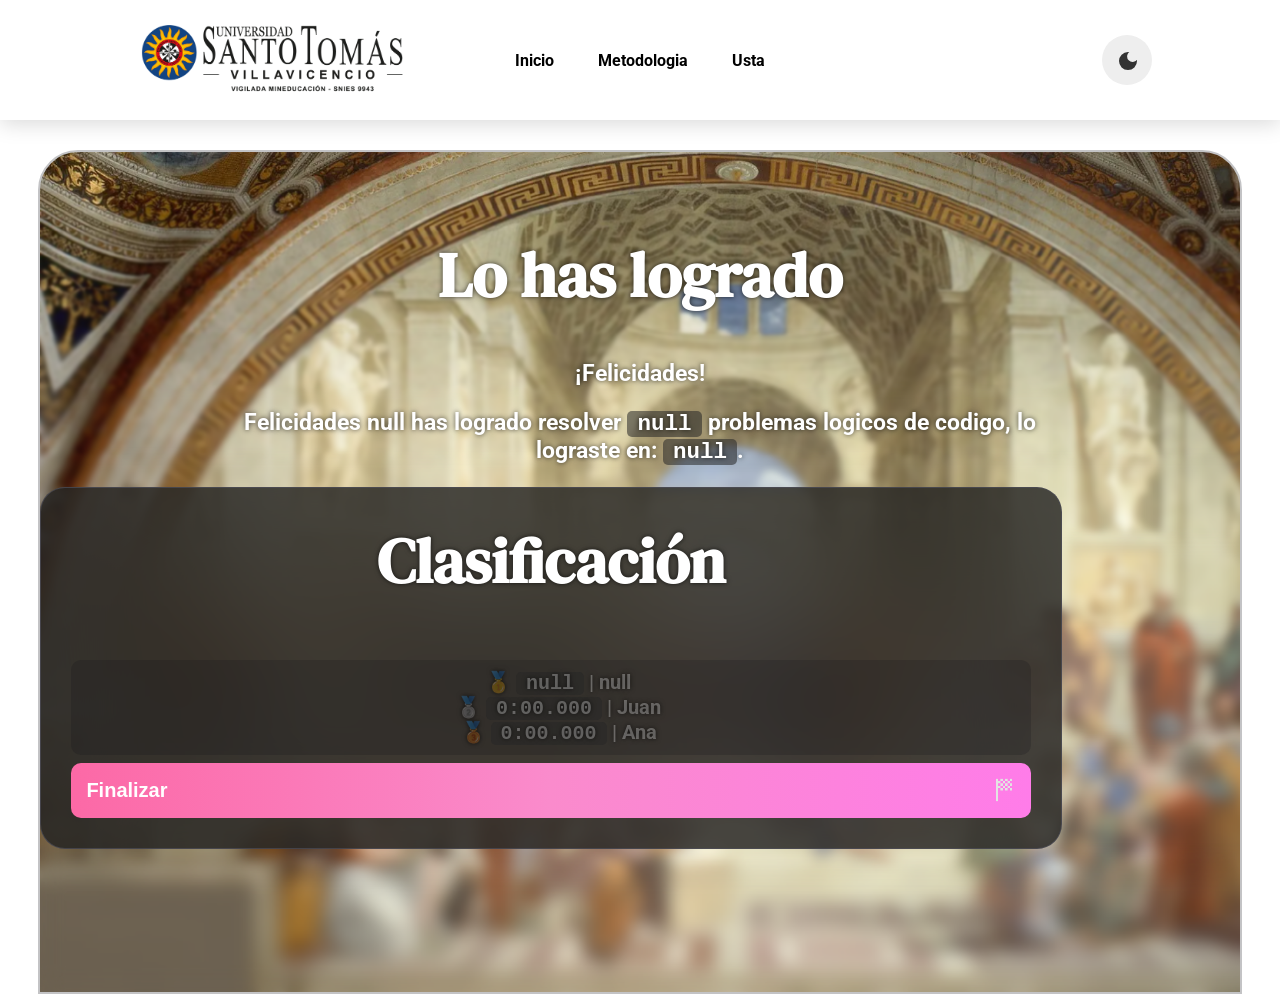
==== clasificacion.html @ 178201ea "0.01.0" ====
<!DOCTYPE html>
<html lang="es">
    <head>
        <title>USTA Filosofia</title>
        <link rel="icon" type="image/x-icon" href="src/media/favicon.gif">
        <link rel="stylesheet" href="/style.css">
        <script type="text/javascript" src="/js/finish.js" defer></script>
        <script type="text/javascript" src="/js/darkmode.js" defer></script>
        <meta content="width=device-width, initial-scale=1" name="viewport" />
    </head>
    <body>
        <!-- Header -->


        <header class="header">
            <div class="logo">
                <li>
                    <a href="/" id="mainlogo">
                        <img src="/src/media/USTA_2025.png" class="logimage">
                        <img src="/src/media/logo-USTA.png" class="logimage">
                    </a>
                </li>
            </div>
            <nav class="main-nav">
                <ul class="navlinks">
                    <li><a href="/">Inicio</a></li>
                    <li><a href="/src/media/filosofia (1).pdf" target="_blank">Metodologia</a></li>
                    <li><a href="https://www.ustavillavicencio.edu.co/" target="_blank">Usta</a></li>
                </ul>
            </nav>
            <div id="headerswitch">
                <button id="themeswitch">
                   <svg class="moon" xmlns="http://www.w3.org/2000/svg" height="24px" viewBox="0 -960 960 960" width="24px" fill="#FFFFFF"><path d="M480-120q-150 0-255-105T120-480q0-150 105-255t255-105q14 0 27.5 1t26.5 3q-41 29-65.5 75.5T444-660q0 90 63 153t153 63q55 0 101-24.5t75-65.5q2 13 3 26.5t1 27.5q0 150-105 255T480-120Z"/></svg>
                    <svg class="sun"xmlns="http://www.w3.org/2000/svg" height="24px" viewBox="0 -960 960 960" width="24px" fill="#FFFFFF"><path d="M338.5-338.5Q280-397 280-480t58.5-141.5Q397-680 480-680t141.5 58.5Q680-563 680-480t-58.5 141.5Q563-280 480-280t-141.5-58.5ZM200-440H40v-80h160v80Zm720 0H760v-80h160v80ZM440-760v-160h80v160h-80Zm0 720v-160h80v160h-80ZM256-650l-101-97 57-59 96 100-52 56Zm492 496-97-101 53-55 101 97-57 59Zm-98-550 97-101 59 57-100 96-56-52ZM154-212l101-97 55 53-97 101-59-57Z"/></svg>
                </button>
                <button id="menu">
                    <svg class="hamburguer" xmlns="http://www.w3.org/2000/svg" height="24px" viewBox="0 -960 960 960" width="24px" fill="#e3e3e3"><path d="M120-240v-80h720v80H120Zm0-200v-80h720v80H120Zm0-200v-80h720v80H120Z"/></svg>
                    <svg class="close" xmlns="http://www.w3.org/2000/svg" height="24px" viewBox="0 -960 960 960" width="24px" fill="#e3e3e3"><path d="m256-200-56-56 224-224-224-224 56-56 224 224 224-224 56 56-224 224 224 224-56 56-224-224-224 224Z"/></svg>
                </button>
            </div>
        </header>
        <header class="mobile-dropdown" id="mobile-dropdown">
            <nav class="mobile-nav">
                <ul class="navlinks">
                    <li><a href="/">Inicio</a></li>
                    <li><a href="/src/media/filosofia (1).pdf" target="_blank">Metodologia</a></li>
                    <li><a href="https://www.ustavillavicencio.edu.co/" target="_blank">Usta</a></li>
                </ul>
            </nav>
            <div id="mobile-headerswitch">
                <button id="mobile-themeswitch">
                    <svg class="moon" xmlns="http://www.w3.org/2000/svg" height="24px" viewBox="0 -960 960 960" width="24px" fill="#FFFFFF"><path d="M480-120q-150 0-255-105T120-480q0-150 105-255t255-105q14 0 27.5 1t26.5 3q-41 29-65.5 75.5T444-660q0 90 63 153t153 63q55 0 101-24.5t75-65.5q2 13 3 26.5t1 27.5q0 150-105 255T480-120Z"/></svg>
                    <svg class="sun"xmlns="http://www.w3.org/2000/svg" height="24px" viewBox="0 -960 960 960" width="24px" fill="#FFFFFF"><path d="M338.5-338.5Q280-397 280-480t58.5-141.5Q397-680 480-680t141.5 58.5Q680-563 680-480t-58.5 141.5Q563-280 480-280t-141.5-58.5ZM200-440H40v-80h160v80Zm720 0H760v-80h160v80ZM440-760v-160h80v160h-80Zm0 720v-160h80v160h-80ZM256-650l-101-97 57-59 96 100-52 56Zm492 496-97-101 53-55 101 97-57 59Zm-98-550 97-101 59 57-100 96-56-52ZM154-212l101-97 55 53-97 101-59-57Z"/></svg>
                </button>
            </div>
        </header>

        <!-- Main -->

        <div id="overlay" onclick="disableDropdown()"></div>


        <div class="container" id="finish">
            <div class="container" id="titular">
                <h1 class="title" id="tit">Lo has logrado</h1>
                <p class="paragraph" id="subtit">¡Felicidades!</p>
                <p class="paragraph" id="acc">Felicidades Juan has logrado resolver <code>5/7</code> problemas logicos de codigo, lo lograste en: <code>5:30.123</code>.</p>
            </div>
            <div id ="status">
                <div class="stats">
                    <h1 class="statstitle" id="tit">Clasificación</h1>
                    <div class="leaderboard" id="leaderboard"><span class="system-msg">Placeholder</span></div>
                    <button class="buttonfinish" id="buttonfinish" type="button">
                    <span class="button-text">Finalizar</span>
                    <img class="icon" src="/src/media/goalreach.png">
                    </button> 
                </div>
            </div>
        </div>
    </body>
</html>
---- style.css ----
@font-face {
    font-family: "roboto-standard";
    src: url("/src/fonts/Roboto-VariableFont_wdth\,wght.ttf");
}

@font-face {
    font-family: "title-standard";
    src: url("/src/fonts/DMSerifText-Regular.ttf");
}


:root{
    --base-color: white;
    --base-variant: #eeeeee;
    --text-color: black;
    --secondary-text: #333333;
    --success: #50fa7b;
    --error: #ff5555;
    --warning: #f1fa8c;
    --border-color: rgb(195, 195, 197);
    --form: #1f1f1fc9;
    --hover-color: #525252;
    --alt-switch: #124483;
}

.darkmode{
    --base-color: rgb(31, 31, 31);
    --base-variant: #252525;
    --text-color: rgb(255, 255, 255);
    --secondary-text: #ffffff;
    --success: #50fa7b;
    --error: #ff5555;
    --warning: #f1fa8c;
    --border-color: rgb(58, 58, 58);
    --form: #141417C9;
    --hover-color: #c5c5c5;
    --alt-switch: #f2ac08;
}

body{
  margin: 0;
  padding: 0;
  font-family: "roboto-standard"; 
  text-align: center;
  background-color: var(--base-color);
  overflow-y: auto;
  overflow-x: hidden;
}

body.tutorial-on .formgame {
    backdrop-filter: none !important;
    -webkit-backdrop-filter: none !important;
}

body.tutorial-on #game {
    overflow: visible !important;
}

body.tutorial-on #gameinner {
    overflow: visible !important;
}

body.tutorial-on .formgame,
body.tutorial-on .helper {
    backdrop-filter: none !important;
    -webkit-backdrop-filter: none !important;
}

.circle-btn svg{
  fill: var(--secondary-text);
}

#headerswitch{
  flex: 1; 
  display: flex;
  justify-content: flex-end;
  width: 30%;
  cursor: pointer;
  user-select: none;
}

#themeswitch{
  height: 50px;
  width: 50px;
  padding: 0;
  border-width: 0px;
  border-radius: 50%;
  background-color: var(--base-variant);
  overflow: hidden;
  justify-content: center;
  position: relative;
  align-items: center;
  cursor: pointer;
  user-select: none;
}

#themeswitch svg{
  fill: var(--secondary-text);
  position: absolute;
  right: 25%;
  bottom: 25%;
  transition: transform 0.5s ease-in-out, opacity 0.5s ease-in-out;
}

.moon {
  transform: scale(1);
  opacity: 1;
}

.sun {
  transform: scale(0);
  opacity: 0;
}

.darkmode .moon {
  transform: scale(0);
  opacity: 0;
}

.darkmode .sun {
  transform: scale(1);
  opacity: 1;
}

#mainlogo img:last-child{
  display: none;
}

.darkmode #mainlogo img:first-child{
  display: none;
}

.darkmode #mainlogo img:last-child{
  display: inline;
}

.title{
  font-family: "title-standard";
  margin-top: 5%;
  margin-left: 7%;
  margin-right: 7%;
}

.statstitle{
  font-family: "title-standard";
  margin-top: 0;
  margin-left: 0;
  margin-right: 0;
}

.paragraph{
  font-weight: bold;
  margin-left: 7%;
  margin-right: 7%;
}

#home{
  background: url("/src/media/download.png");
  place-items: center;
  overflow: hidden;
  z-index: -1;
  background-size: cover;
  border-width: 2px;
  border-top-left-radius: 40px;
  border-top-right-radius: 40px;
  border-style: solid;
  border-color: var(--border-color);
  margin-top: 30px;
  padding-top: 30px;
  margin-left: min(50px, 3vw);
  margin-right: min(50px, 3vw);
  color: white;
  text-shadow: 0px 0px 5px rgba(0, 0, 0, 0.7);
}

#game{
  background: url("/src/media/Game.png");
  display: flex;
  gap: 20px;
  text-align: left;
  overflow: auto;
  z-index: -1;
  background-size: cover;
  border-width: 2px;
  border-top-left-radius: 40px;
  border-top-right-radius: 40px;
  border-style: solid;
  border-color: var(--border-color);
  margin-top: 30px;
  padding-top: 30px;
  overflow: hidden;
  padding-bottom: 30px;
  margin-left: min(50px, 3vw);
  margin-right: min(50px, 3vw);
  margin-bottom: 0;
  color: rgb(255, 255, 255);
  text-shadow: 0px 0px 5px rgba(0, 0, 0, 0.5);
}

#finish{
  background: url("/src/media/Game.png");
  place-items: center;
  overflow: hidden;
  z-index: -1;
  background-size: cover;
  border-width: 2px;
  border-top-left-radius: 40px;
  border-top-right-radius: 40px;
  border-style: solid;
  border-color: var(--border-color);
  margin-top: 30px;
  padding-top: 30px;
  margin-left: min(50px, 3vw);
  margin-right: min(50px, 3vw);
  color: white;
  text-shadow: 0px 0px 5px rgba(0, 0, 0, 0.7);
}

#game div {
  flex: 1;
}

#forms{
  width: 100%;
  height: auto;
}

#status{
  width: 100%;
  height: auto;
}

@media only screen and (max-width: 923px) {

  body{
    text-align: left;
  }

  #mobile-headerswitch{
    flex: 1; 
    display: flex;
    padding-top: 25px;
    cursor: pointer;
    padding-left: 15px;
    -webkit-tap-highlight-color: transparent;
    user-select: none;
  }

  #finish{
    flex-direction: column;
  }

  #menu{
    height: 50px;
    width: 50px;
    padding: 0;
    border-width: 0px;
    border-radius: 50%;
    background-color: var(--base-variant);
    overflow: hidden;
    justify-content: center;
    position: relative;
    align-items: center;
    cursor: pointer;
    -webkit-tap-highlight-color: transparent;
    user-select: none;
  }

  #menu svg{
    fill: var(--secondary-text);
    position: absolute;
    right: 25%;
    bottom: 25%;
    transition: transform 0.5s ease-in-out, opacity 0.5s ease-in-out;
  }

  #mobile-themeswitch{
    height: 50px;
    width: 50px;
    padding: 0;
    border-width: 0px;
    border-radius: 50%;
    background-color: var(--base-variant);
    overflow: hidden;
    justify-content: center;
    position: relative;
    align-items: center;
    cursor: pointer;
  }

  .tutorial-box{
    text-align: left;
  }

  .tutorial-box p{
    margin-left: 0;
  }

  #mobile-themeswitch svg{
    fill: var(--secondary-text);
    position: absolute;
    right: 25%;
    bottom: 25%;
    transition: transform 0.5s ease-in-out, opacity 0.5s ease-in-out;
  }

  .hamburguer {
    transform: scale(1);
    opacity: 1;
  }

  .close {
    transform: scale(0);
    opacity: 0;
  }

  .show .hamburguer {
    transform: scale(0);
    opacity: 0;
  }

  .show .close {
    transform: scale(1);
    opacity: 1;
  }

  .moon {
    transform: translateY(0) scale(1);
    opacity: 1;
  }

  .sun {
    transform: translateY(-100%) scale(0);
    opacity: 0;
  }

  .darkmode .moon {
    transform: translateY(100%) scale(0);
    opacity: 0;
  }

  .darkmode .sun {
    transform: translateY(0) scale(1);
    opacity: 1;
  } 
  .main-nav{
    display: none;
  }

  #game{
    flex-direction: column;
  }

  .logimage{
    width: clamp(200px, 32vw, 220px);
    height: auto;
    cursor: pointer;
  }

  body{
    margin-top: 130px;
    overflow-y: auto;
    overflow-x: hidden;
  }
   
  #home{
    overflow: show;
    display: flex;
    flex-direction: column;
    height: calc(100dvh + 100px);
    flex-grow: 1;
  }

  #finish{
    overflow: show;
    display: flex;
    flex-direction: column;
    height: calc(100dvh + 100px);
  }

  #titular{
    flex-grow: 1;
  }

  #titles{
    flex-grow: 1;
  }
   
  #game{
    overflow: show;
  }

  #themeswitch{
    display: none;
  }

  #menu{
    display: block;
  }

  .header{
    display: flex;
    justify-content: space-between;
    align-items: center;
    width: 100%;
    box-sizing: border-box;
    padding: 15px 10%;
    z-index: 99;
    margin-top: 0;
    top: 0;
    box-shadow: 0 4px 20px rgba(0, 0, 0, 0.15);
    position: fixed;
    z-index: 10;
    flex-wrap: wrap;
    height: 100px;
    background-color: var(--base-color);
  } 

  #overlay{
    background: rgb(0, 0, 0, 0.5);
    position: fixed;
    inset: 0;
    z-index: 1;
    display: none;
  }

  .mobile-dropdown{
    box-sizing: border-box;
    display: flex;
    text-align: left;
    flex-direction: column;
    justify-content: space-between;
    align-items: left;
    padding-top: 30px;
    padding: 25px 10%;
    z-index: 99;
    background-color: var(--base-color);
    box-shadow: 0 4px 20px rgba(0, 0, 0, 0.15);
    top: -100%;
    position: fixed;
    width: 100%;
    z-index: 2;
    flex-wrap: wrap;
    border-bottom-left-radius: 25px;
    border-bottom-right-radius: 25px;
    transition: transform 0.5s ease-in-out;
  } 

  .mobile-dropdown.show{
    top: 100px;
  }

  .mobile-dropdown.show ~ #overlay{
    display: block;
  }

  #home.show{
    filter: blur(10px);
  }

  #game.show{
    filter: blur(10px);
  }

  #finish.show{
    filter: blur(10px);
  }

  .navlinks{
    display: flex;
    flex-direction: column;
    gap: 25px;
    width: 100%;
  }

  .formgame{
    height: 100vh;
    margin-bottom: 30px;
  }

  #consola{
   height: 30vh;
  }

  .title{
    font-size: max(7vw, 50px);
  }

  .statstitle{
    font-size: max(7vw, 20px);
  }

  .paragraph{
    font-size: max(2.5vw, 15px);
  }
}

@media only screen and (min-width: 923px) {

  #home{
    height: calc(100vh - min(194px, 10vh));
  }

  .tutorial-box{
    text-align: center;
  }

  #button-holder{
    justify-content: center;
  }

  #finish{
    height: calc(100vh - min(194px, 10vh));
  }

  #game{
    height: calc(100vh - min(224px, 20vh));
  }

  #home{
    display: flex;
    flex-direction: column;
  }

  #finish{
    display: flex;
    flex-direction: column;
  }

  #themeswitch{
    display: block;
  }

  #menu{
    display: none;
  }

  #titles{
    flex-grow: 0.7;
  }
   
  .header{
    display: flex;
    justify-content: space-between;
    z-index: 99;
    height: clamp(50px, 10vh, 100px);
    align-items: center;
    padding: 15px 10%;
    box-shadow: 0 4px 20px rgba(0, 0, 0, 0.15);
    position: relative;
    z-index: 10;
    flex-wrap: wrap;
  } 

  .logimage{
    width: clamp(150px, 32vh, 300px);
    height: auto;
    cursor: pointer;
  }

  .uppergame{
    flex-grow: 1;
  }

  .formgame{
    height: 100%;
  }
  
  #consola{
   height: 40%;
  }

  .mobile-dropdown{
    display: none;
  }

  .title{
    font-size: max(7vh, 50px);
  }

  .statstitle{
    font-size: max(7vh, 20px);
  }

  .paragraph{
    font-size: max(2.5vh, 16px);
  }
}

.logo{
  list-style: none;
  flex:1;
}

.logo li{
  width: 30%;
}

.main-nav{
  width: 40%;
}


a{
  font-weight: bolder;
  color: var(--text-color);
  text-decoration: none;
  transition:color 0.3s ease;
}

.navlinks{
  list-style: none;
  margin: 0;
  justify-content: center;
  padding: 0;
}

.navlinks li{
  display: inline-block;
  padding: 0px 20px;
}

.navlinks li a:hover{
  color: var(--hover-color);
}

.form{
  background-color: var(--form);
  backdrop-filter: blur(50px);
  border-color: #4c4c55c9;
  border-style: solid;
  border-width: 1px;
  -ms-flex-align: center;
  display: flex;
  gap: 8px;
  flex-direction: column;
  height: auto;
  width: 80%;
  margin-top: 0;
  margin-bottom: 30px;
  margin-left: 0;
  margin-right: 0;
  border-radius: 25px;
  padding-top: 30px;
  padding-bottom: 30px;
  justify-content: center;
  place-self: center;
  padding-left: 30px;
  padding-right: 30px;
}

.stats{
  background-color: var(--form);
  backdrop-filter: blur(50px);
  border-color: #4c4c55c9;
  border-style: solid;
  border-width: 1px;
  -ms-flex-align: center;
  display: flex;
  gap: 8px;
  flex-direction: column;
  height: auto;
  width: 80%;
  margin-top: 0;
  margin-bottom: 30px;
  margin-left: 0;
  margin-right: 0;
  border-radius: 25px;
  padding-top: 30px;
  padding-bottom: 30px;
  justify-content: center;
  place-self: center;
  padding-left: 30px;
  padding-right: 30px;
}

.formgame{
  background-color: var(--form);
  backdrop-filter: blur(50px);
  border-color: #4c4c55c9;
  border-style: solid;
  border-width: 1px;
  -ms-flex-align: center;
  display: flex;
  flex-direction: column;
  width: calc(100% - 14%);
  margin-top: 0;
  margin-bottom: 0;
  border-radius: 25px;
  padding-top: 30px;
  box-sizing: border-box;
  padding-bottom: 30px;
  justify-content: center;
  place-self: right;
  padding-left: 30px;
  padding-right: 30px;
  margin-left: 7%;
  margin-right: 7%;
  gap: 8px;
}

.helper{
  background-color: var(--form);
  backdrop-filter: blur(50px);
  border-color: #4c4c55c9;
  border-style: solid;
  border-width: 1px;
  -ms-flex-align: center;
  display: flex;
  flex-direction: column;
  width: calc(100% - 14%);
  margin-top: 0;
  margin-bottom: 0;
  border-radius: 25px;
  padding: 20px 20px 20px 20px;
  box-sizing: border-box;
  justify-content: center;
  place-self: right;
  margin-left: 7%;
  margin-right: 7%;
  gap: 8px;
  flex: 0;
}

.main-helper{
  display: flex;
  gap: 8px;
  flex: 0;
  margin: 0;
  padding: 0;
  flex-direction: row;
}

.button-link{
  width: 100px;
}

code{
  background-color: #2525258a;
  border-radius: 5px;
  padding-left: 10px;
  padding-right: 10px;
}

.buttoncontinue{
  display: flex;
  align-items: center;
  justify-content: space-between;
  border-radius: 10px; 
  text-align: left;
  transition: transform 0.2s, opacity 0.5s ease-in-out;
  font-weight: bold;
  font-size: 20px;
  color: white;
  height: 55px;
  padding-left: 15px;
  background: linear-gradient(270deg,rgba(1, 117, 204, 1) 0%, rgba(27, 161, 246, 1) 50%, rgba(13, 163, 248, 1) 100%);
  width: auto;
  padding-right: 10px;
  border: 0px;
  cursor: pointer;
}

.buttonnext{
  display: flex;
  align-items: center;
  justify-content: space-between;
  border-radius: 10px; 
  text-align: left;
  transition: transform 0.2s, opacity 0.5s ease-in-out;
  font-weight: bold;
  font-size: 20px;
  color: white;
  height: 55px;
  padding-left: 15px;
  background: linear-gradient(270deg,rgb(55, 150, 91) 0%, rgb(70, 173, 87) 50%, rgb(88, 194, 106) 100%);
  width: auto;
  padding-right: 10px;
  border: 0px;
  cursor: pointer;
}

.buttonfinish{
  display: flex;
  align-items: center;
  justify-content: space-between;
  border-radius: 10px; 
  text-align: left;
  transition: transform 0.2s, opacity 0.5s ease-in-out;
  font-weight: bold;
  font-size: 20px;
  color: white;
  height: 55px;
  padding-left: 15px;
  background: linear-gradient(270deg,rgb(255, 124, 233) 0%, rgb(250, 139, 204) 50%, rgb(252, 105, 166) 100%);
  width: auto;
  padding-right: 10px;
  border: 0px;
  cursor: pointer;

}

.error{
  position: relative;
  animation: shake .1s linear;
  animation-iteration-count: 3;
}

@keyframes shake {
  0% { left: -5px; }
  100% { right: -5px; }
}

.buttoncontinue:disabled {
  cursor: not-allowed;
  opacity: 50%;
}


.buttoncontinue:enabled:hover{
  transform: scale(1.02);
}

.buttoncontinue:enabled:active{
  transform: scale(0.98); 
}

.buttoncontinue:focus {
  outline: 0px;
}

.buttoncontinue:disabled {
  cursor: not-allowed;
  opacity: 50%;
}


.buttonfinish:enabled:hover{
  transform: scale(1.02);
}

.buttonfinish:enabled:active{
  transform: scale(0.98); 
}

.buttonfinish:focus {
  outline: 0px;
}

.buttonnext:disabled {
  cursor: not-allowed;
  opacity: 50%;
}


.buttonnext:enabled:hover{
  transform: scale(1.02);
}

.buttonnext:enabled:active{
  transform: scale(0.98); 
}

.buttonnext:focus {
  outline: 0px;
}

body.fade-in {
  opacity: 1;
  transition: opacity 1s ease-in-out;
}

body.fade-out {
  opacity: 0;
  transition: opacity 1s ease-in-out;
}

#default-input{
  border-radius: 10px; 
  font-weight: bold;
  color: white;
  background-color: #14141738;
  height: 50px;
  padding-left: 15px;
  border: 0px;
  font-size: 20px;
  width: auto;
}

#codigo{
  border-radius: 10px; 
  font-weight: bold;
  color: white;
  background-color: #14141738;
  height: 60%;
  padding-left: 15px;
  border: 0px;
  font-size: 20px;
  width: auto;
  resize: none;
  padding-top: 10px;
  padding-bottom: 10px;
}

#codigo:disabled{
  cursor: not-allowed;
}


#consola{
  border-radius: 10px; 
  font-weight: bold;
  color: rgba(255, 255, 255, 0.301);
  background-color: #14141738;
  padding-left: 15px;
  padding-top: 10px;
  padding-bottom: 10px;
  margin-left: 0;
  margin-right: 0;
  border: 0px;
  height: auto;
  font-size: 20px;
  width: auto;
  overflow-x: hidden;
}

.counter{
  display: flex;
  flex-direction: row;
  border-radius: 10px; 
  font-weight: bold;
  color: rgba(255, 255, 255, 0.301);
  background-color: #14141738;
  padding-left: 15px;
  padding-right: 15px;
  padding-top: 10px;
  padding-bottom: 10px;
  margin-left: 0;
  margin-right: 0;
  border: 0px;
  height: auto;
  font-size: 20px;
  width: auto;
  overflow-x: hidden;
  justify-content: space-between;
  flex-wrap: wrap;
}

.buttonhelp{
  display: flex;
  flex-direction: row;
  align-items: center;
  border-radius: 10px; 
  text-align: center;
  transition: transform 0.2s, opacity 0.5s ease-in-out;
  justify-content: center;
  font-weight: bold;
  font-size: 20px;
  color: white;
  height: auto;
  background: linear-gradient(270deg,rgb(245, 194, 99) 0%, rgb(241, 184, 59) 50%, rgb(255, 203, 60) 100%);
  width: auto;
  padding: 0 5px 0 5px;
  border: 0px;
  cursor: pointer;
}

.icon{
  height: round(70%);
}

#leaderboard{
  border-radius: 10px; 
  font-weight: bold;
  color: rgba(255, 255, 255, 0.301);
  background-color: #14141738;
  height: auto;
  padding-left: 15px;
  padding-top: 10px;
  padding-bottom: 10px;
  margin-top: 5px;
  border: 0px;
  font-size: 20px;
  width: auto;
}

.disable-focus:focus{
  user-select: none;
  outline-width: 0;
  outline: none;
}

#tutorial-prompt{
  color: white;
}

#tutorial-overlay {
    position: fixed;
    inset: 0;
    background: rgba(0, 0, 0, 0.4);
    backdrop-filter: blur(8px);
    -webkit-backdrop-filter: blur(8px);
    z-index: 999; 
}

#tutorial-tooltip {
    position: fixed;
    z-index: 1001;
    max-width: 300px;
    width: 80%;
    padding: 20px;
    color: white;
    transition: opacity 0.3s ease; 
    pointer-events: auto;
}

#tutorial-text {
    color: white !important; 
    text-align: left;
}

.tutorial-box {
    position: fixed;
    top: 50%;
    left: 50%;
    transform: translate(-50%, -50%);
    z-index: 1001;
    width: clamp(200px, 75vw, 400px);
    padding: 30px;
}

.tutorial-nav {
    display: flex;
    justify-content: space-between;
    align-items: center;
    margin-top: 20px;
}

.circle-btn {
    width: 40px;
    height: 40px;
    border-radius: 50%;
    border: none;
    background-color: var(--base-variant);
    color: var(--text-color); 
    font-size: 18px;
    cursor: pointer;
    display: flex;
    align-items: center;
    justify-content: center;
    transition: transform 0.2s ease;
}

.circle-btn:hover {
    transform: scale(1.1);
}

.circle-btn:disabled {
    opacity: 0.3;
    cursor: not-allowed;
    transform: scale(1);
}

.tutorial-highlight {
    position: relative !important;
    z-index: 1000 !important;
    outline: 4px solid #3b82f6 !important; 
    outline-offset: 4px !important;
    border-radius: 10px !important; 
    box-shadow: 0 0 30px rgba(59, 130, 246, 0.5) !important; 
    background-color: var(--form) !important; 
}
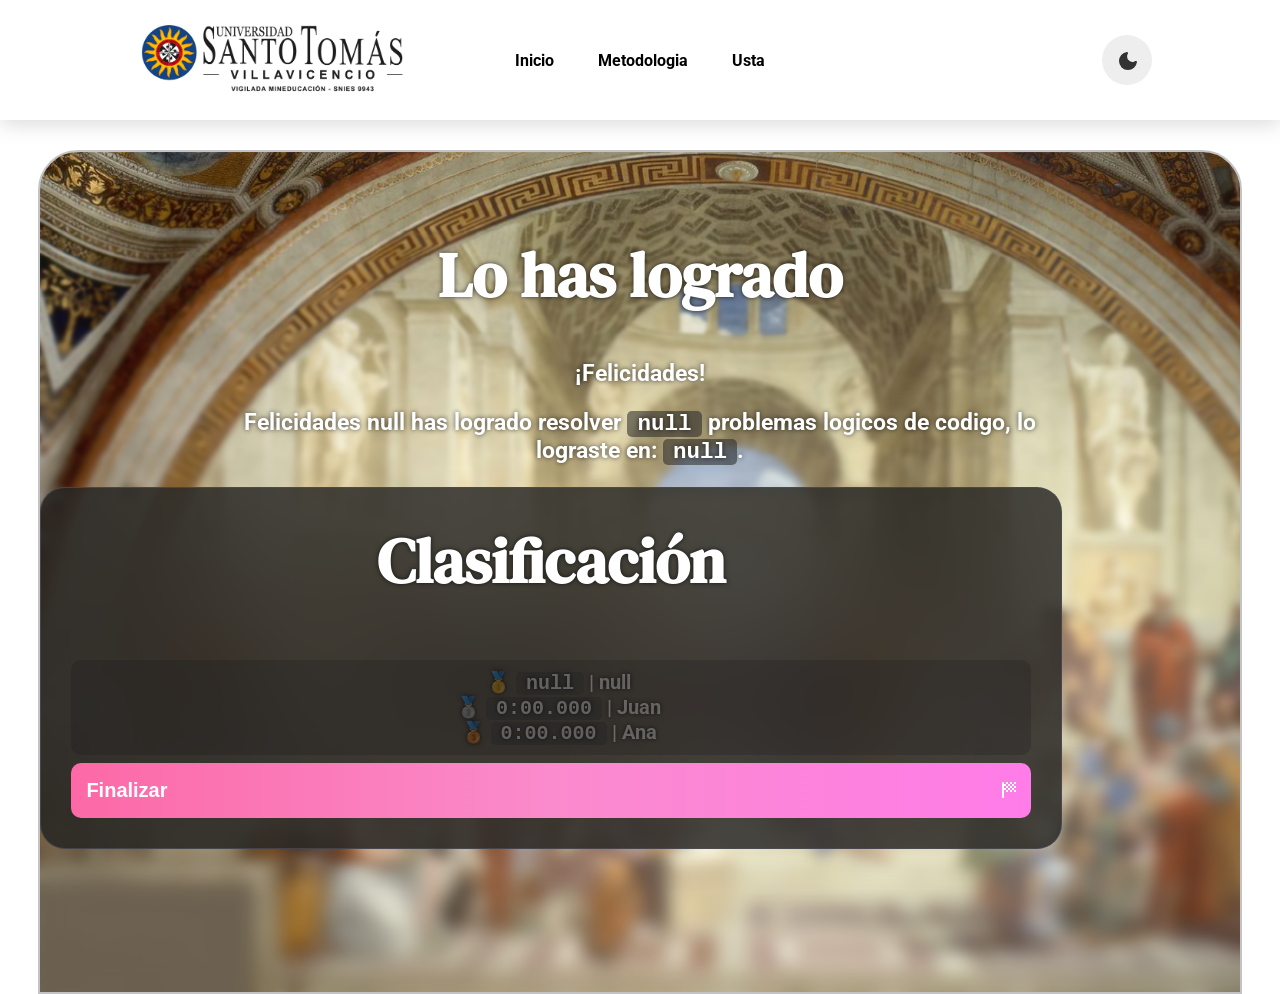
==== commit 7a7c6b32: "All icons are now svg" ====
--- a/clasificacion.html
+++ b/clasificacion.html
@@ -9,9 +9,6 @@
         <meta content="width=device-width, initial-scale=1" name="viewport" />
     </head>
     <body>
-        <!-- Header -->
-
-
         <header class="header">
             <div class="logo">
                 <li>
@@ -30,12 +27,12 @@
             </nav>
             <div id="headerswitch">
                 <button id="themeswitch">
-                   <svg class="moon" xmlns="http://www.w3.org/2000/svg" height="24px" viewBox="0 -960 960 960" width="24px" fill="#FFFFFF"><path d="M480-120q-150 0-255-105T120-480q0-150 105-255t255-105q14 0 27.5 1t26.5 3q-41 29-65.5 75.5T444-660q0 90 63 153t153 63q55 0 101-24.5t75-65.5q2 13 3 26.5t1 27.5q0 150-105 255T480-120Z"/></svg>
-                    <svg class="sun"xmlns="http://www.w3.org/2000/svg" height="24px" viewBox="0 -960 960 960" width="24px" fill="#FFFFFF"><path d="M338.5-338.5Q280-397 280-480t58.5-141.5Q397-680 480-680t141.5 58.5Q680-563 680-480t-58.5 141.5Q563-280 480-280t-141.5-58.5ZM200-440H40v-80h160v80Zm720 0H760v-80h160v80ZM440-760v-160h80v160h-80Zm0 720v-160h80v160h-80ZM256-650l-101-97 57-59 96 100-52 56Zm492 496-97-101 53-55 101 97-57 59Zm-98-550 97-101 59 57-100 96-56-52ZM154-212l101-97 55 53-97 101-59-57Z"/></svg>
+                    <svg class="moon" xmlns="http://www.w3.org/2000/svg" height="24px" viewBox="0 -960 960 960" width="24px" fill="#FFFFFF"><path d="M480-120q-151 0-255.5-104.5T120-480q0-138 90-239.5T440-838q13-2 23 3.5t16 14.5q6 9 6.5 21t-7.5 23q-17 26-25.5 55t-8.5 61q0 90 63 153t153 63q31 0 61.5-9t54.5-25q11-7 22.5-6.5T819-479q10 5 15.5 15t3.5 24q-14 138-117.5 229T480-120Z"/></svg>
+                    <svg class="sun" xmlns="http://www.w3.org/2000/svg" height="24px" viewBox="0 -960 960 960" width="24px" fill="#FFFFFF"><path d="M338.5-338.5Q280-397 280-480t58.5-141.5Q397-680 480-680t141.5 58.5Q680-563 680-480t-58.5 141.5Q563-280 480-280t-141.5-58.5ZM80-440q-17 0-28.5-11.5T40-480q0-17 11.5-28.5T80-520h80q17 0 28.5 11.5T200-480q0 17-11.5 28.5T160-440H80Zm720 0q-17 0-28.5-11.5T760-480q0-17 11.5-28.5T800-520h80q17 0 28.5 11.5T920-480q0 17-11.5 28.5T880-440h-80ZM451.5-771.5Q440-783 440-800v-80q0-17 11.5-28.5T480-920q17 0 28.5 11.5T520-880v80q0 17-11.5 28.5T480-760q-17 0-28.5-11.5Zm0 720Q440-63 440-80v-80q0-17 11.5-28.5T480-200q17 0 28.5 11.5T520-160v80q0 17-11.5 28.5T480-40q-17 0-28.5-11.5ZM226-678l-43-42q-12-11-11.5-28t11.5-29q12-12 29-12t28 12l42 43q11 12 11 28t-11 28q-11 12-27.5 11.5T226-678Zm494 495-42-43q-11-12-11-28.5t11-27.5q11-12 27.5-11.5T734-282l43 42q12 11 11.5 28T777-183q-12 12-29 12t-28-12Zm-42-495q-12-11-11.5-27.5T678-734l42-43q11-12 28-11.5t29 11.5q12 12 12 29t-12 28l-43 42q-12 11-28 11t-28-11ZM183-183q-12-12-12-29t12-28l43-42q12-11 28.5-11t27.5 11q12 11 11.5 27.5T282-226l-42 43q-11 12-28 11.5T183-183Z"/></svg>
                 </button>
                 <button id="menu">
-                    <svg class="hamburguer" xmlns="http://www.w3.org/2000/svg" height="24px" viewBox="0 -960 960 960" width="24px" fill="#e3e3e3"><path d="M120-240v-80h720v80H120Zm0-200v-80h720v80H120Zm0-200v-80h720v80H120Z"/></svg>
-                    <svg class="close" xmlns="http://www.w3.org/2000/svg" height="24px" viewBox="0 -960 960 960" width="24px" fill="#e3e3e3"><path d="m256-200-56-56 224-224-224-224 56-56 224 224 224-224 56 56-224 224 224 224-56 56-224-224-224 224Z"/></svg>
+                    <svg class="hamburguer" xmlns="http://www.w3.org/2000/svg" height="24px" viewBox="0 -960 960 960" width="24px" fill="#FFFFFF"><path d="M160-240q-17 0-28.5-11.5T120-280q0-17 11.5-28.5T160-320h640q17 0 28.5 11.5T840-280q0 17-11.5 28.5T800-240H160Zm0-200q-17 0-28.5-11.5T120-480q0-17 11.5-28.5T160-520h640q17 0 28.5 11.5T840-480q0 17-11.5 28.5T800-440H160Zm0-200q-17 0-28.5-11.5T120-680q0-17 11.5-28.5T160-720h640q17 0 28.5 11.5T840-680q0 17-11.5 28.5T800-640H160Z"/></svg>
+                    <svg class="close" xmlns="http://www.w3.org/2000/svg" height="24px" viewBox="0 -960 960 960" width="24px" fill="#FFFFFF"><path d="M480-424 284-228q-11 11-28 11t-28-11q-11-11-11-28t11-28l196-196-196-196q-11-11-11-28t11-28q11-11 28-11t28 11l196 196 196-196q11-11 28-11t28 11q11 11 11 28t-11 28L536-480l196 196q11 11 11 28t-11 28q-11 11-28 11t-28-11L480-424Z"/></svg>
                 </button>
             </div>
         </header>
@@ -49,8 +46,8 @@
             </nav>
             <div id="mobile-headerswitch">
                 <button id="mobile-themeswitch">
-                    <svg class="moon" xmlns="http://www.w3.org/2000/svg" height="24px" viewBox="0 -960 960 960" width="24px" fill="#FFFFFF"><path d="M480-120q-150 0-255-105T120-480q0-150 105-255t255-105q14 0 27.5 1t26.5 3q-41 29-65.5 75.5T444-660q0 90 63 153t153 63q55 0 101-24.5t75-65.5q2 13 3 26.5t1 27.5q0 150-105 255T480-120Z"/></svg>
-                    <svg class="sun"xmlns="http://www.w3.org/2000/svg" height="24px" viewBox="0 -960 960 960" width="24px" fill="#FFFFFF"><path d="M338.5-338.5Q280-397 280-480t58.5-141.5Q397-680 480-680t141.5 58.5Q680-563 680-480t-58.5 141.5Q563-280 480-280t-141.5-58.5ZM200-440H40v-80h160v80Zm720 0H760v-80h160v80ZM440-760v-160h80v160h-80Zm0 720v-160h80v160h-80ZM256-650l-101-97 57-59 96 100-52 56Zm492 496-97-101 53-55 101 97-57 59Zm-98-550 97-101 59 57-100 96-56-52ZM154-212l101-97 55 53-97 101-59-57Z"/></svg>
+                    <svg class="moon" xmlns="http://www.w3.org/2000/svg" height="24px" viewBox="0 -960 960 960" width="24px" fill="#FFFFFF"><path d="M480-120q-151 0-255.5-104.5T120-480q0-138 90-239.5T440-838q13-2 23 3.5t16 14.5q6 9 6.5 21t-7.5 23q-17 26-25.5 55t-8.5 61q0 90 63 153t153 63q31 0 61.5-9t54.5-25q11-7 22.5-6.5T819-479q10 5 15.5 15t3.5 24q-14 138-117.5 229T480-120Z"/></svg>
+                    <svg class="sun" xmlns="http://www.w3.org/2000/svg" height="24px" viewBox="0 -960 960 960" width="24px" fill="#FFFFFF"><path d="M338.5-338.5Q280-397 280-480t58.5-141.5Q397-680 480-680t141.5 58.5Q680-563 680-480t-58.5 141.5Q563-280 480-280t-141.5-58.5ZM80-440q-17 0-28.5-11.5T40-480q0-17 11.5-28.5T80-520h80q17 0 28.5 11.5T200-480q0 17-11.5 28.5T160-440H80Zm720 0q-17 0-28.5-11.5T760-480q0-17 11.5-28.5T800-520h80q17 0 28.5 11.5T920-480q0 17-11.5 28.5T880-440h-80ZM451.5-771.5Q440-783 440-800v-80q0-17 11.5-28.5T480-920q17 0 28.5 11.5T520-880v80q0 17-11.5 28.5T480-760q-17 0-28.5-11.5Zm0 720Q440-63 440-80v-80q0-17 11.5-28.5T480-200q17 0 28.5 11.5T520-160v80q0 17-11.5 28.5T480-40q-17 0-28.5-11.5ZM226-678l-43-42q-12-11-11.5-28t11.5-29q12-12 29-12t28 12l42 43q11 12 11 28t-11 28q-11 12-27.5 11.5T226-678Zm494 495-42-43q-11-12-11-28.5t11-27.5q11-12 27.5-11.5T734-282l43 42q12 11 11.5 28T777-183q-12 12-29 12t-28-12Zm-42-495q-12-11-11.5-27.5T678-734l42-43q11-12 28-11.5t29 11.5q12 12 12 29t-12 28l-43 42q-12 11-28 11t-28-11ZM183-183q-12-12-12-29t12-28l43-42q12-11 28.5-11t27.5 11q12 11 11.5 27.5T282-226l-42 43q-11 12-28 11.5T183-183Z"/></svg>
                 </button>
             </div>
         </header>
@@ -72,7 +69,7 @@
                     <div class="leaderboard" id="leaderboard"><span class="system-msg">Placeholder</span></div>
                     <button class="buttonfinish" id="buttonfinish" type="button">
                     <span class="button-text">Finalizar</span>
-                    <img class="icon" src="/src/media/goalreach.png">
+                    <svg class="icon" xmlns="http://www.w3.org/2000/svg" height="24px" viewBox="0 -960 960 960" width="24px" fill="#FFFFFF"><path d="M360-720h80v-80h-80v80Zm160 0v-80h80v80h-80ZM360-400v-80h80v80h-80Zm320-160v-80h80v80h-80Zm0 160v-80h80v80h-80Zm-160 0v-80h80v80h-80Zm160-320v-80h80v80h-80Zm-240 80v-80h80v80h-80ZM211.5-171.5Q200-183 200-200v-560q0-17 11.5-28.5T240-800q17 0 28.5 11.5T280-760v40h80v80h-80v80h80v80h-80v280q0 17-11.5 28.5T240-160q-17 0-28.5-11.5ZM600-480v-80h80v80h-80Zm-160 0v-80h80v80h-80Zm-80-80v-80h80v80h-80Zm160 0v-80h80v80h-80Zm80-80v-80h80v80h-80Z"/></svg>
                     </button> 
                 </div>
             </div>
--- a/style.css
+++ b/style.css
@@ -466,6 +466,10 @@
     filter: blur(10px);
   }
 
+  #indexbuttons button{
+    flex: 1;
+  }
+
   .navlinks{
     display: flex;
     flex-direction: column;
@@ -503,6 +507,10 @@
 
   .tutorial-box{
     text-align: center;
+  }
+
+  #indexbuttons button{
+    flex: 1;
   }
 
   #button-holder{
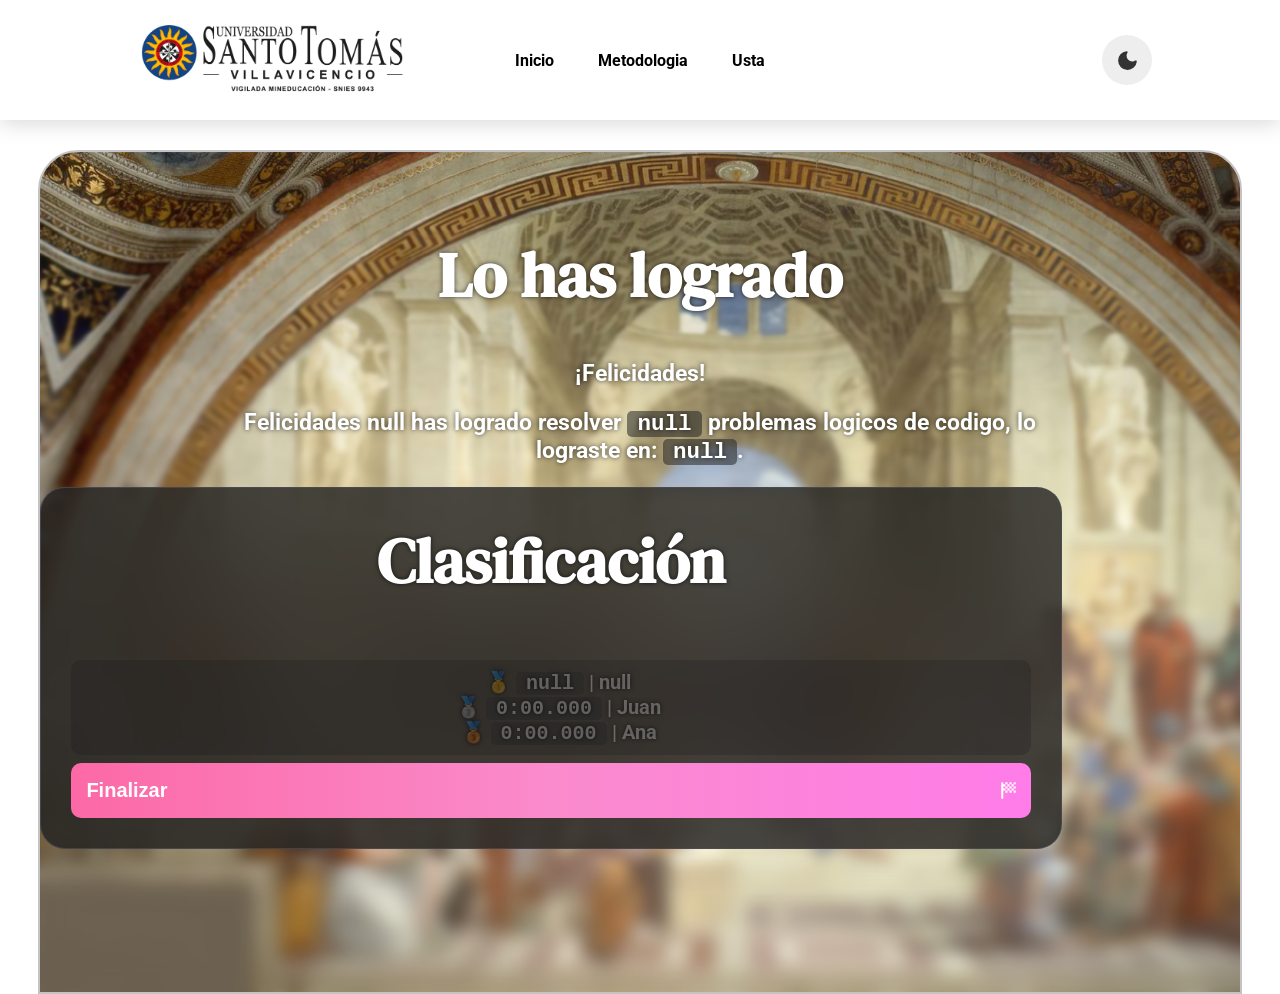
==== commit 4fffe662: "icons center fix" ====
--- a/clasificacion.html
+++ b/clasificacion.html
@@ -27,27 +27,27 @@
             </nav>
             <div id="headerswitch">
                 <button id="themeswitch">
-                    <svg class="moon" xmlns="http://www.w3.org/2000/svg" height="24px" viewBox="0 -960 960 960" width="24px" fill="#FFFFFF"><path d="M480-120q-151 0-255.5-104.5T120-480q0-138 90-239.5T440-838q13-2 23 3.5t16 14.5q6 9 6.5 21t-7.5 23q-17 26-25.5 55t-8.5 61q0 90 63 153t153 63q31 0 61.5-9t54.5-25q11-7 22.5-6.5T819-479q10 5 15.5 15t3.5 24q-14 138-117.5 229T480-120Z"/></svg>
-                    <svg class="sun" xmlns="http://www.w3.org/2000/svg" height="24px" viewBox="0 -960 960 960" width="24px" fill="#FFFFFF"><path d="M338.5-338.5Q280-397 280-480t58.5-141.5Q397-680 480-680t141.5 58.5Q680-563 680-480t-58.5 141.5Q563-280 480-280t-141.5-58.5ZM80-440q-17 0-28.5-11.5T40-480q0-17 11.5-28.5T80-520h80q17 0 28.5 11.5T200-480q0 17-11.5 28.5T160-440H80Zm720 0q-17 0-28.5-11.5T760-480q0-17 11.5-28.5T800-520h80q17 0 28.5 11.5T920-480q0 17-11.5 28.5T880-440h-80ZM451.5-771.5Q440-783 440-800v-80q0-17 11.5-28.5T480-920q17 0 28.5 11.5T520-880v80q0 17-11.5 28.5T480-760q-17 0-28.5-11.5Zm0 720Q440-63 440-80v-80q0-17 11.5-28.5T480-200q17 0 28.5 11.5T520-160v80q0 17-11.5 28.5T480-40q-17 0-28.5-11.5ZM226-678l-43-42q-12-11-11.5-28t11.5-29q12-12 29-12t28 12l42 43q11 12 11 28t-11 28q-11 12-27.5 11.5T226-678Zm494 495-42-43q-11-12-11-28.5t11-27.5q11-12 27.5-11.5T734-282l43 42q12 11 11.5 28T777-183q-12 12-29 12t-28-12Zm-42-495q-12-11-11.5-27.5T678-734l42-43q11-12 28-11.5t29 11.5q12 12 12 29t-12 28l-43 42q-12 11-28 11t-28-11ZM183-183q-12-12-12-29t12-28l43-42q12-11 28.5-11t27.5 11q12 11 11.5 27.5T282-226l-42 43q-11 12-28 11.5T183-183Z"/></svg>
+                    <svg class="moon" xmlns="http://www.w3.org/2000/svg" height="25px" viewBox="0 -960 960 960" width="25px" fill="#FFFFFF"><path d="M480-120q-151 0-255.5-104.5T120-480q0-138 90-239.5T440-838q13-2 23 3.5t16 14.5q6 9 6.5 21t-7.5 23q-17 26-25.5 55t-8.5 61q0 90 63 153t153 63q31 0 61.5-9t54.5-25q11-7 22.5-6.5T819-479q10 5 15.5 15t3.5 24q-14 138-117.5 229T480-120Z"/></svg>
+                    <svg class="sun" xmlns="http://www.w3.org/2000/svg" height="25px" viewBox="0 -960 960 960" width="25px" fill="#FFFFFF"><path d="M338.5-338.5Q280-397 280-480t58.5-141.5Q397-680 480-680t141.5 58.5Q680-563 680-480t-58.5 141.5Q563-280 480-280t-141.5-58.5ZM80-440q-17 0-28.5-11.5T40-480q0-17 11.5-28.5T80-520h80q17 0 28.5 11.5T200-480q0 17-11.5 28.5T160-440H80Zm720 0q-17 0-28.5-11.5T760-480q0-17 11.5-28.5T800-520h80q17 0 28.5 11.5T920-480q0 17-11.5 28.5T880-440h-80ZM451.5-771.5Q440-783 440-800v-80q0-17 11.5-28.5T480-920q17 0 28.5 11.5T520-880v80q0 17-11.5 28.5T480-760q-17 0-28.5-11.5Zm0 720Q440-63 440-80v-80q0-17 11.5-28.5T480-200q17 0 28.5 11.5T520-160v80q0 17-11.5 28.5T480-40q-17 0-28.5-11.5ZM226-678l-43-42q-12-11-11.5-28t11.5-29q12-12 29-12t28 12l42 43q11 12 11 28t-11 28q-11 12-27.5 11.5T226-678Zm494 495-42-43q-11-12-11-28.5t11-27.5q11-12 27.5-11.5T734-282l43 42q12 11 11.5 28T777-183q-12 12-29 12t-28-12Zm-42-495q-12-11-11.5-27.5T678-734l42-43q11-12 28-11.5t29 11.5q12 12 12 29t-12 28l-43 42q-12 11-28 11t-28-11ZM183-183q-12-12-12-29t12-28l43-42q12-11 28.5-11t27.5 11q12 11 11.5 27.5T282-226l-42 43q-11 12-28 11.5T183-183Z"/></svg>
                 </button>
                 <button id="menu">
-                    <svg class="hamburguer" xmlns="http://www.w3.org/2000/svg" height="24px" viewBox="0 -960 960 960" width="24px" fill="#FFFFFF"><path d="M160-240q-17 0-28.5-11.5T120-280q0-17 11.5-28.5T160-320h640q17 0 28.5 11.5T840-280q0 17-11.5 28.5T800-240H160Zm0-200q-17 0-28.5-11.5T120-480q0-17 11.5-28.5T160-520h640q17 0 28.5 11.5T840-480q0 17-11.5 28.5T800-440H160Zm0-200q-17 0-28.5-11.5T120-680q0-17 11.5-28.5T160-720h640q17 0 28.5 11.5T840-680q0 17-11.5 28.5T800-640H160Z"/></svg>
-                    <svg class="close" xmlns="http://www.w3.org/2000/svg" height="24px" viewBox="0 -960 960 960" width="24px" fill="#FFFFFF"><path d="M480-424 284-228q-11 11-28 11t-28-11q-11-11-11-28t11-28l196-196-196-196q-11-11-11-28t11-28q11-11 28-11t28 11l196 196 196-196q11-11 28-11t28 11q11 11 11 28t-11 28L536-480l196 196q11 11 11 28t-11 28q-11 11-28 11t-28-11L480-424Z"/></svg>
+                    <svg class="hamburguer" xmlns="http://www.w3.org/2000/svg" height="25px" viewBox="0 -960 960 960" width="25px" fill="#FFFFFF"><path d="M200-360q-17 0-28.5-11.5T160-400q0-17 11.5-28.5T200-440h560q17 0 28.5 11.5T800-400q0 17-11.5 28.5T760-360H200Zm0-160q-17 0-28.5-11.5T160-560q0-17 11.5-28.5T200-600h560q17 0 28.5 11.5T800-560q0 17-11.5 28.5T760-520H200Z"/></svg>
+                    <svg class="close" xmlns="http://www.w3.org/2000/svg" height="25px" viewBox="0 -960 960 960" width="25px" fill="#FFFFFF"><path d="M480-424 284-228q-11 11-28 11t-28-11q-11-11-11-28t11-28l196-196-196-196q-11-11-11-28t11-28q11-11 28-11t28 11l196 196 196-196q11-11 28-11t28 11q11 11 11 28t-11 28L536-480l196 196q11 11 11 28t-11 28q-11 11-28 11t-28-11L480-424Z"/></svg>
                 </button>
             </div>
         </header>
         <header class="mobile-dropdown" id="mobile-dropdown">
             <nav class="mobile-nav">
-                <ul class="navlinks">
+                <ul class="navlinks droppedlinks">
                     <li><a href="/">Inicio</a></li>
                     <li><a href="/src/media/filosofia (1).pdf" target="_blank">Metodologia</a></li>
-                    <li><a href="https://www.ustavillavicencio.edu.co/" target="_blank">Usta</a></li>
+                    <li><a href="https://www.ustavillavicencio.edu.co/" target="_blank">Usta</a><svg class="toblank" xmlns="http://www.w3.org/2000/svg" height="25px" viewBox="0 -960 960 960" width="25px" fill="#FFFFFF"><path d="M200-120q-33 0-56.5-23.5T120-200v-560q0-33 23.5-56.5T200-840h240q17 0 28.5 11.5T480-800q0 17-11.5 28.5T440-760H200v560h560v-240q0-17 11.5-28.5T800-480q17 0 28.5 11.5T840-440v240q0 33-23.5 56.5T760-120H200Zm560-584L416-360q-11 11-28 11t-28-11q-11-11-11-28t11-28l344-344H600q-17 0-28.5-11.5T560-800q0-17 11.5-28.5T600-840h200q17 0 28.5 11.5T840-800v200q0 17-11.5 28.5T800-560q-17 0-28.5-11.5T760-600v-104Z"/></svg></li>
                 </ul>
             </nav>
             <div id="mobile-headerswitch">
                 <button id="mobile-themeswitch">
-                    <svg class="moon" xmlns="http://www.w3.org/2000/svg" height="24px" viewBox="0 -960 960 960" width="24px" fill="#FFFFFF"><path d="M480-120q-151 0-255.5-104.5T120-480q0-138 90-239.5T440-838q13-2 23 3.5t16 14.5q6 9 6.5 21t-7.5 23q-17 26-25.5 55t-8.5 61q0 90 63 153t153 63q31 0 61.5-9t54.5-25q11-7 22.5-6.5T819-479q10 5 15.5 15t3.5 24q-14 138-117.5 229T480-120Z"/></svg>
-                    <svg class="sun" xmlns="http://www.w3.org/2000/svg" height="24px" viewBox="0 -960 960 960" width="24px" fill="#FFFFFF"><path d="M338.5-338.5Q280-397 280-480t58.5-141.5Q397-680 480-680t141.5 58.5Q680-563 680-480t-58.5 141.5Q563-280 480-280t-141.5-58.5ZM80-440q-17 0-28.5-11.5T40-480q0-17 11.5-28.5T80-520h80q17 0 28.5 11.5T200-480q0 17-11.5 28.5T160-440H80Zm720 0q-17 0-28.5-11.5T760-480q0-17 11.5-28.5T800-520h80q17 0 28.5 11.5T920-480q0 17-11.5 28.5T880-440h-80ZM451.5-771.5Q440-783 440-800v-80q0-17 11.5-28.5T480-920q17 0 28.5 11.5T520-880v80q0 17-11.5 28.5T480-760q-17 0-28.5-11.5Zm0 720Q440-63 440-80v-80q0-17 11.5-28.5T480-200q17 0 28.5 11.5T520-160v80q0 17-11.5 28.5T480-40q-17 0-28.5-11.5ZM226-678l-43-42q-12-11-11.5-28t11.5-29q12-12 29-12t28 12l42 43q11 12 11 28t-11 28q-11 12-27.5 11.5T226-678Zm494 495-42-43q-11-12-11-28.5t11-27.5q11-12 27.5-11.5T734-282l43 42q12 11 11.5 28T777-183q-12 12-29 12t-28-12Zm-42-495q-12-11-11.5-27.5T678-734l42-43q11-12 28-11.5t29 11.5q12 12 12 29t-12 28l-43 42q-12 11-28 11t-28-11ZM183-183q-12-12-12-29t12-28l43-42q12-11 28.5-11t27.5 11q12 11 11.5 27.5T282-226l-42 43q-11 12-28 11.5T183-183Z"/></svg>
+                    <svg class="moon" xmlns="http://www.w3.org/2000/svg" height="25px" viewBox="0 -960 960 960" width="25px" fill="#FFFFFF"><path d="M480-120q-151 0-255.5-104.5T120-480q0-138 90-239.5T440-838q13-2 23 3.5t16 14.5q6 9 6.5 21t-7.5 23q-17 26-25.5 55t-8.5 61q0 90 63 153t153 63q31 0 61.5-9t54.5-25q11-7 22.5-6.5T819-479q10 5 15.5 15t3.5 24q-14 138-117.5 229T480-120Z"/></svg>
+                    <svg class="sun" xmlns="http://www.w3.org/2000/svg" height="25px" viewBox="0 -960 960 960" width="25px" fill="#FFFFFF"><path d="M338.5-338.5Q280-397 280-480t58.5-141.5Q397-680 480-680t141.5 58.5Q680-563 680-480t-58.5 141.5Q563-280 480-280t-141.5-58.5ZM80-440q-17 0-28.5-11.5T40-480q0-17 11.5-28.5T80-520h80q17 0 28.5 11.5T200-480q0 17-11.5 28.5T160-440H80Zm720 0q-17 0-28.5-11.5T760-480q0-17 11.5-28.5T800-520h80q17 0 28.5 11.5T920-480q0 17-11.5 28.5T880-440h-80ZM451.5-771.5Q440-783 440-800v-80q0-17 11.5-28.5T480-920q17 0 28.5 11.5T520-880v80q0 17-11.5 28.5T480-760q-17 0-28.5-11.5Zm0 720Q440-63 440-80v-80q0-17 11.5-28.5T480-200q17 0 28.5 11.5T520-160v80q0 17-11.5 28.5T480-40q-17 0-28.5-11.5ZM226-678l-43-42q-12-11-11.5-28t11.5-29q12-12 29-12t28 12l42 43q11 12 11 28t-11 28q-11 12-27.5 11.5T226-678Zm494 495-42-43q-11-12-11-28.5t11-27.5q11-12 27.5-11.5T734-282l43 42q12 11 11.5 28T777-183q-12 12-29 12t-28-12Zm-42-495q-12-11-11.5-27.5T678-734l42-43q11-12 28-11.5t29 11.5q12 12 12 29t-12 28l-43 42q-12 11-28 11t-28-11ZM183-183q-12-12-12-29t12-28l43-42q12-11 28.5-11t27.5 11q12 11 11.5 27.5T282-226l-42 43q-11 12-28 11.5T183-183Z"/></svg>
                 </button>
             </div>
         </header>
@@ -69,7 +69,7 @@
                     <div class="leaderboard" id="leaderboard"><span class="system-msg">Placeholder</span></div>
                     <button class="buttonfinish" id="buttonfinish" type="button">
                     <span class="button-text">Finalizar</span>
-                    <svg class="icon" xmlns="http://www.w3.org/2000/svg" height="24px" viewBox="0 -960 960 960" width="24px" fill="#FFFFFF"><path d="M360-720h80v-80h-80v80Zm160 0v-80h80v80h-80ZM360-400v-80h80v80h-80Zm320-160v-80h80v80h-80Zm0 160v-80h80v80h-80Zm-160 0v-80h80v80h-80Zm160-320v-80h80v80h-80Zm-240 80v-80h80v80h-80ZM211.5-171.5Q200-183 200-200v-560q0-17 11.5-28.5T240-800q17 0 28.5 11.5T280-760v40h80v80h-80v80h80v80h-80v280q0 17-11.5 28.5T240-160q-17 0-28.5-11.5ZM600-480v-80h80v80h-80Zm-160 0v-80h80v80h-80Zm-80-80v-80h80v80h-80Zm160 0v-80h80v80h-80Zm80-80v-80h80v80h-80Z"/></svg>
+                    <svg class="icon" xmlns="http://www.w3.org/2000/svg" height="25px" viewBox="0 -960 960 960" width="25px" fill="#FFFFFF"><path d="M360-720h80v-80h-80v80Zm160 0v-80h80v80h-80ZM360-400v-80h80v80h-80Zm320-160v-80h80v80h-80Zm0 160v-80h80v80h-80Zm-160 0v-80h80v80h-80Zm160-320v-80h80v80h-80Zm-240 80v-80h80v80h-80ZM211.5-171.5Q200-183 200-200v-560q0-17 11.5-28.5T240-800q17 0 28.5 11.5T280-760v40h80v80h-80v80h80v80h-80v280q0 17-11.5 28.5T240-160q-17 0-28.5-11.5ZM600-480v-80h80v80h-80Zm-160 0v-80h80v80h-80Zm-80-80v-80h80v80h-80Zm160 0v-80h80v80h-80Zm80-80v-80h80v80h-80Z"/></svg>
                     </button> 
                 </div>
             </div>
--- a/style.css
+++ b/style.css
@@ -24,7 +24,7 @@
 }
 
 .darkmode{
-    --base-color: rgb(31, 31, 31);
+    --base-color: rgb(27, 27, 27);
     --base-variant: #252525;
     --text-color: rgb(255, 255, 255);
     --secondary-text: #ffffff;
@@ -94,6 +94,19 @@
   user-select: none;
 }
 
+.droppedlinks li{
+  display: flex;
+  justify-content: flex-start;
+  gap: 10px;
+  height: min-content;
+  padding: 0;
+}
+
+.droppedlinks svg{
+  height: max(2.5vh, 16px);
+  fill: var(--secondary-text);
+}
+
 #themeswitch svg{
   fill: var(--secondary-text);
   position: absolute;
@@ -158,6 +171,26 @@
   background: url("/src/media/download.png");
   place-items: center;
   overflow: hidden;
+  z-index: -1;
+  background-size: cover;
+  border-width: 2px;
+  border-top-left-radius: 40px;
+  border-top-right-radius: 40px;
+  border-style: solid;
+  border-color: var(--border-color);
+  margin-top: 30px;
+  padding-top: 30px;
+  margin-left: min(50px, 3vw);
+  margin-right: min(50px, 3vw);
+  color: white;
+  text-shadow: 0px 0px 5px rgba(0, 0, 0, 0.7);
+}
+
+#tutorial{
+  background: url("/src/media/tutorial.png");
+  place-items: center;
+  overflow: hidden;
+  text-align: left;
   z-index: -1;
   background-size: cover;
   border-width: 2px;
@@ -241,7 +274,7 @@
     display: flex;
     padding-top: 25px;
     cursor: pointer;
-    padding-left: 15px;
+    padding-left: 0;
     -webkit-tap-highlight-color: transparent;
     user-select: none;
   }
@@ -256,7 +289,7 @@
     padding: 0;
     border-width: 0px;
     border-radius: 50%;
-    background-color: var(--base-variant);
+    background-color: var(--base-color);
     overflow: hidden;
     justify-content: center;
     position: relative;
@@ -269,7 +302,7 @@
   #menu svg{
     fill: var(--secondary-text);
     position: absolute;
-    right: 25%;
+    right: 0;
     bottom: 25%;
     transition: transform 0.5s ease-in-out, opacity 0.5s ease-in-out;
   }
@@ -352,18 +385,26 @@
   }
 
   .logimage{
-    width: clamp(200px, 32vw, 220px);
+    width: 150px;
     height: auto;
     cursor: pointer;
   }
 
   body{
-    margin-top: 130px;
+    margin-top: calc(73.594px + 30px);
     overflow-y: auto;
     overflow-x: hidden;
   }
    
   #home{
+    overflow: show;
+    display: flex;
+    flex-direction: column;
+    height: calc(100dvh + 100px);
+    flex-grow: 1;
+  }
+
+  #tutorial{
     overflow: show;
     display: flex;
     flex-direction: column;
@@ -408,11 +449,10 @@
     z-index: 99;
     margin-top: 0;
     top: 0;
-    box-shadow: 0 4px 20px rgba(0, 0, 0, 0.15);
     position: fixed;
     z-index: 10;
     flex-wrap: wrap;
-    height: 100px;
+    height: auto;
     background-color: var(--base-color);
   } 
 
@@ -447,7 +487,7 @@
   } 
 
   .mobile-dropdown.show{
-    top: 100px;
+    top: 73.594px;
   }
 
   .mobile-dropdown.show ~ #overlay{
@@ -458,6 +498,10 @@
     filter: blur(10px);
   }
 
+  #tutorial.show{
+    filter: blur(10px);
+  }
+
   #game.show{
     filter: blur(10px);
   }
@@ -468,6 +512,9 @@
 
   #indexbuttons button{
     flex: 1;
+    height: auto;
+    width: auto;
+    padding: 14px;
   }
 
   .navlinks{
@@ -475,6 +522,7 @@
     flex-direction: column;
     gap: 25px;
     width: 100%;
+    font-size: max(2.5vh, 16px);
   }
 
   .formgame{
@@ -505,6 +553,15 @@
     height: calc(100vh - min(194px, 10vh));
   }
 
+  #tutorial{
+    height: calc(100vh - min(194px, 10vh));
+  }
+
+  .navlinks li{
+  display: inline-block;
+  padding: 0px 20px;
+  }
+
   .tutorial-box{
     text-align: center;
   }
@@ -526,6 +583,11 @@
   }
 
   #home{
+    display: flex;
+    flex-direction: column;
+  }
+
+  #tutorial{
     display: flex;
     flex-direction: column;
   }
@@ -621,11 +683,6 @@
   margin: 0;
   justify-content: center;
   padding: 0;
-}
-
-.navlinks li{
-  display: inline-block;
-  padding: 0px 20px;
 }
 
 .navlinks li a:hover{
@@ -763,6 +820,44 @@
   height: 55px;
   padding-left: 15px;
   background: linear-gradient(270deg,rgba(1, 117, 204, 1) 0%, rgba(27, 161, 246, 1) 50%, rgba(13, 163, 248, 1) 100%);
+  width: auto;
+  padding-right: 10px;
+  border: 0px;
+  cursor: pointer;
+}
+
+.buttonimportant{
+  display: flex;
+  align-items: center;
+  justify-content: space-between;
+  border-radius: 10px; 
+  text-align: left;
+  transition: transform 0.2s, opacity 0.5s ease-in-out;
+  font-weight: bold;
+  font-size: 20px;
+  color: white;
+  height: 55px;
+  padding-left: 15px;
+  background: linear-gradient(270deg,rgb(204, 48, 1) 0%, rgb(246, 89, 27) 50%, rgb(248, 40, 13) 100%);
+  width: auto;
+  padding-right: 10px;
+  border: 0px;
+  cursor: pointer;
+}
+
+.buttonyellow{
+  display: flex;
+  align-items: center;
+  justify-content: space-between;
+  border-radius: 10px; 
+  text-align: left;
+  transition: transform 0.2s, opacity 0.5s ease-in-out;
+  font-weight: bold;
+  font-size: 20px;
+  color: white;
+  height: 55px;
+  padding-left: 15px;
+  background: linear-gradient(270deg,rgb(204, 157, 1) 0%, rgb(246, 231, 27) 50%, rgb(248, 244, 13) 100%);
   width: auto;
   padding-right: 10px;
   border: 0px;
@@ -974,7 +1069,11 @@
 }
 
 .icon{
-  height: round(70%);
+  height: 70%;
+}
+
+.choose{
+  height: 90%;
 }
 
 #leaderboard{
@@ -1037,6 +1136,16 @@
     padding: 30px;
 }
 
+.sendresults{
+  position: fixed;
+  top: 50%;
+  left: 50%;
+  transform: translate(-50%, -50%);
+  z-index: 1001;
+  width: clamp(200px, 75vw, 400px);
+  padding: 30px;
+}
+
 .tutorial-nav {
     display: flex;
     justify-content: space-between;
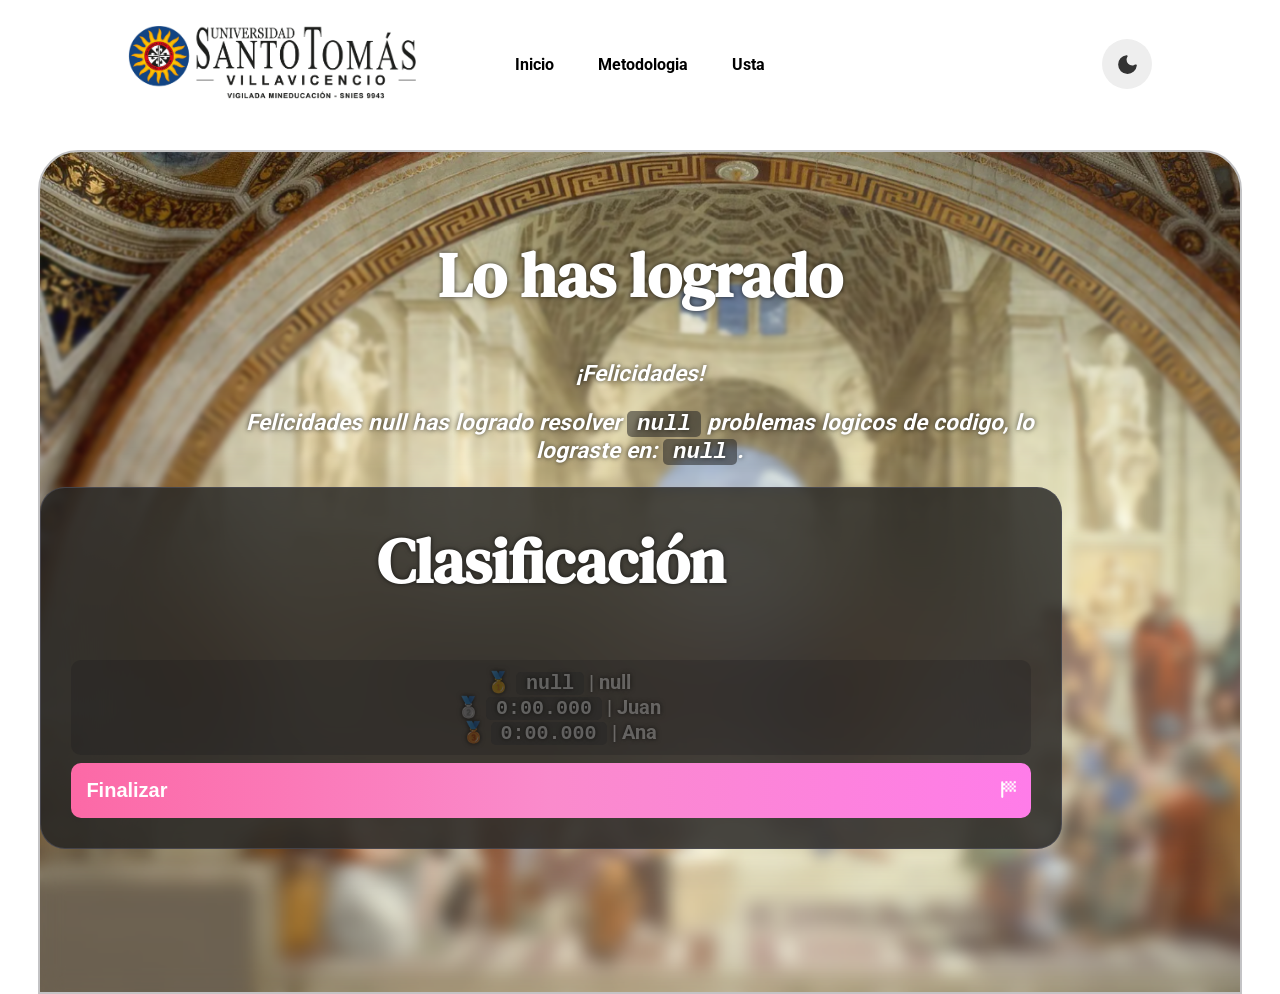
==== commit 1dad6b81: "send" ====
--- a/clasificacion.html
+++ b/clasificacion.html
@@ -41,7 +41,7 @@
                 <ul class="navlinks droppedlinks">
                     <li><a href="/">Inicio</a></li>
                     <li><a href="/src/media/filosofia (1).pdf" target="_blank">Metodologia</a></li>
-                    <li><a href="https://www.ustavillavicencio.edu.co/" target="_blank">Usta</a><svg class="toblank" xmlns="http://www.w3.org/2000/svg" height="25px" viewBox="0 -960 960 960" width="25px" fill="#FFFFFF"><path d="M200-120q-33 0-56.5-23.5T120-200v-560q0-33 23.5-56.5T200-840h240q17 0 28.5 11.5T480-800q0 17-11.5 28.5T440-760H200v560h560v-240q0-17 11.5-28.5T800-480q17 0 28.5 11.5T840-440v240q0 33-23.5 56.5T760-120H200Zm560-584L416-360q-11 11-28 11t-28-11q-11-11-11-28t11-28l344-344H600q-17 0-28.5-11.5T560-800q0-17 11.5-28.5T600-840h200q17 0 28.5 11.5T840-800v200q0 17-11.5 28.5T800-560q-17 0-28.5-11.5T760-600v-104Z"/></svg></li>
+                    <li><a href="https://www.ustavillavicencio.edu.co/" target="_blank">Usta</a></li>
                 </ul>
             </nav>
             <div id="mobile-headerswitch">
--- a/style.css
+++ b/style.css
@@ -163,6 +163,13 @@
 
 .paragraph{
   font-weight: bold;
+  font-style: italic;
+  margin-left: 7%;
+  margin-right: 7%;
+}
+
+.explaination{
+  font-weight: normal;
   margin-left: 7%;
   margin-right: 7%;
 }
@@ -545,6 +552,10 @@
   .paragraph{
     font-size: max(2.5vw, 15px);
   }
+
+  .explaination{
+    font-size: max(2.5vh, 16px);
+  }
 }
 
 @media only screen and (min-width: 923px) {
@@ -616,7 +627,6 @@
     height: clamp(50px, 10vh, 100px);
     align-items: center;
     padding: 15px 10%;
-    box-shadow: 0 4px 20px rgba(0, 0, 0, 0.15);
     position: relative;
     z-index: 10;
     flex-wrap: wrap;
@@ -653,6 +663,10 @@
   }
 
   .paragraph{
+    font-size: max(2.5vh, 16px);
+  }
+
+  .explaination{
     font-size: max(2.5vh, 16px);
   }
 }
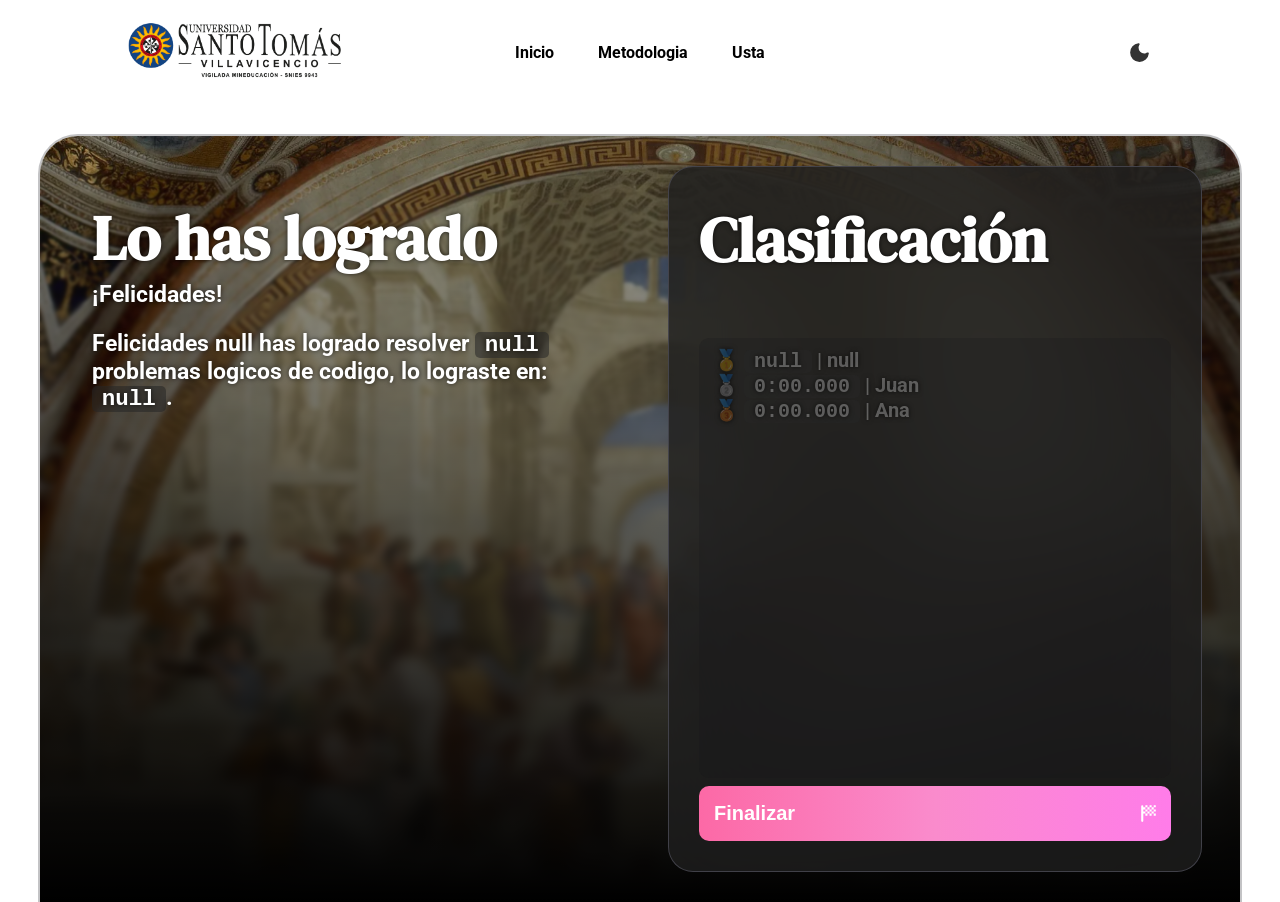
==== commit 5df55741: "current state" ====
--- a/clasificacion.html
+++ b/clasificacion.html
@@ -58,19 +58,21 @@
 
 
         <div class="container" id="finish">
-            <div class="container" id="titular">
-                <h1 class="title" id="tit">Lo has logrado</h1>
-                <p class="paragraph" id="subtit">¡Felicidades!</p>
-                <p class="paragraph" id="acc">Felicidades Juan has logrado resolver <code>5/7</code> problemas logicos de codigo, lo lograste en: <code>5:30.123</code>.</p>
-            </div>
-            <div id ="status">
-                <div class="stats">
-                    <h1 class="statstitle" id="tit">Clasificación</h1>
-                    <div class="leaderboard" id="leaderboard"><span class="system-msg">Placeholder</span></div>
-                    <button class="buttonfinish" id="buttonfinish" type="button">
-                    <span class="button-text">Finalizar</span>
-                    <svg class="icon" xmlns="http://www.w3.org/2000/svg" height="25px" viewBox="0 -960 960 960" width="25px" fill="#FFFFFF"><path d="M360-720h80v-80h-80v80Zm160 0v-80h80v80h-80ZM360-400v-80h80v80h-80Zm320-160v-80h80v80h-80Zm0 160v-80h80v80h-80Zm-160 0v-80h80v80h-80Zm160-320v-80h80v80h-80Zm-240 80v-80h80v80h-80ZM211.5-171.5Q200-183 200-200v-560q0-17 11.5-28.5T240-800q17 0 28.5 11.5T280-760v40h80v80h-80v80h80v80h-80v280q0 17-11.5 28.5T240-160q-17 0-28.5-11.5ZM600-480v-80h80v80h-80Zm-160 0v-80h80v80h-80Zm-80-80v-80h80v80h-80Zm160 0v-80h80v80h-80Zm80-80v-80h80v80h-80Z"/></svg>
-                    </button> 
+            <div class="container-overlay-finish">
+                <div class="container" id="titular">
+                    <h1 class="title" id="tit" style="margin-bottom: 0;">Lo has logrado</h1>
+                    <p class="paragraph" id="subtit" style="margin-top: 0;">¡Felicidades!</p>
+                    <p class="paragraph" id="acc">Felicidades Juan has logrado resolver <code>5/7</code> problemas logicos de codigo, lo lograste en: <code>5:30.123</code>.</p>
+                </div>
+                <div id ="status">
+                    <div class="stats">
+                        <h1 class="statstitle" id="tit">Clasificación</h1>
+                        <div class="leaderboard" id="leaderboard"><span class="system-msg">Placeholder</span></div>
+                        <button class="buttonfinish" id="buttonfinish" type="button">
+                        <span class="button-text">Finalizar</span>
+                        <svg class="icon" xmlns="http://www.w3.org/2000/svg" height="25px" viewBox="0 -960 960 960" width="25px" fill="#FFFFFF"><path d="M360-720h80v-80h-80v80Zm160 0v-80h80v80h-80ZM360-400v-80h80v80h-80Zm320-160v-80h80v80h-80Zm0 160v-80h80v80h-80Zm-160 0v-80h80v80h-80Zm160-320v-80h80v80h-80Zm-240 80v-80h80v80h-80ZM211.5-171.5Q200-183 200-200v-560q0-17 11.5-28.5T240-800q17 0 28.5 11.5T280-760v40h80v80h-80v80h80v80h-80v280q0 17-11.5 28.5T240-160q-17 0-28.5-11.5ZM600-480v-80h80v80h-80Zm-160 0v-80h80v80h-80Zm-80-80v-80h80v80h-80Zm160 0v-80h80v80h-80Zm80-80v-80h80v80h-80Z"/></svg>
+                        </button> 
+                    </div>
                 </div>
             </div>
         </div>
--- a/style.css
+++ b/style.css
@@ -45,6 +45,8 @@
   background-color: var(--base-color);
   overflow-y: auto;
   overflow-x: hidden;
+  position: relative;
+  z-index: 1 !important;
 }
 
 body.tutorial-on .formgame {
@@ -52,16 +54,16 @@
     -webkit-backdrop-filter: none !important;
 }
 
-body.tutorial-on #game {
+body.tutorial-on #game .container-overlay-game {
     overflow: visible !important;
 }
 
-body.tutorial-on #gameinner {
+body.tutorial-on .container-overlay-game #gameinner {
     overflow: visible !important;
 }
 
-body.tutorial-on .formgame,
-body.tutorial-on .helper {
+body.tutorial-on .container-overlay-game #gameupper .formgame,
+body.tutorial-on .container-overlay-game #gameinner .helper {
     backdrop-filter: none !important;
     -webkit-backdrop-filter: none !important;
 }
@@ -70,12 +72,111 @@
   fill: var(--secondary-text);
 }
 
+.container-overlay{
+  border-top-left-radius: 40px;
+  border-top-right-radius: 40px;
+  padding: 30px 10px;
+  top: 0;
+  left: 0;
+  right: 0;
+  bottom: 0;
+  position: absolute;
+  background-image: linear-gradient(to top, rgb(0, 0, 0), rgba(0, 0, 0, 0.274));
+  display: flex;
+  flex-direction: column;
+  box-sizing: border-box;
+  justify-content: center;
+  align-items: center;
+}
+
+.container-overlay-finish{
+  border-top-left-radius: 40px;
+  border-top-right-radius: 40px;
+  padding: 30px 10px;
+  display: flex;
+  flex-direction: row;
+  top: 0;
+  left: 0;
+  right: 0;
+  bottom: 0;
+  position: absolute;
+  background-image: linear-gradient(to top, rgb(0, 0, 0), rgba(0, 0, 0, 0.274));
+  box-sizing: border-box;
+  justify-content: center;
+}
+
+.container-overlay-finish div{
+  flex: 1;
+}
+
+.container-overlay-tutorial{
+  border-top-left-radius: 40px;
+  border-top-right-radius: 40px;
+  padding: 30px 10px;
+  top: 0;
+  left: 0;
+  right: 0;
+  bottom: 0;
+  position: absolute;
+  background-image: linear-gradient(to top, rgb(0, 0, 0), rgba(0, 0, 0, 0.274));
+  display: flex;
+  flex-direction: column;
+  box-sizing: border-box;
+  justify-content: center;
+  align-items: center;
+}
+
+#game{
+  background: url("/src/media/Game.png");
+  position: relative;
+  text-align: left;
+  z-index: -1;
+  background-size: cover;
+  border-width: 2px;
+  border-top-left-radius: 40px;
+  border-top-right-radius: 40px;
+  border-style: solid;
+  border-color: var(--border-color);
+  margin-left: min(50px, 3vw);
+  margin-right: min(50px, 3vw);
+  margin-bottom: 0;
+  margin-top: 30px;
+  color: rgb(255, 255, 255);
+  text-shadow: 0px 0px 5px rgba(0, 0, 0, 0.5);
+  height: auto;
+  border-bottom: 0;
+}
+
+.container-overlay-game{
+  border-top-left-radius: 40px;
+  border-top-right-radius: 40px;
+  padding: 30px 10px;
+  z-index: -1;
+  top: 0;
+  left: 0;
+  right: 0;
+  bottom: 0;
+  position: static;
+  height: inherit;
+  width: inherit;
+  background-image: linear-gradient(to top, rgb(0, 0, 0), rgba(0, 0, 0, 0.274));
+  box-sizing: border-box;
+  padding-bottom: 30px;
+  padding-top: 30px;
+  display: flex;
+  gap: 20px;
+  flex-direction: row;
+}
+
+.buttonwrapper button{
+  z-index: 20;
+}
+
 #headerswitch{
   flex: 1; 
   display: flex;
   justify-content: flex-end;
   width: 30%;
-  cursor: pointer;
   user-select: none;
 }
 
@@ -85,7 +186,7 @@
   padding: 0;
   border-width: 0px;
   border-radius: 50%;
-  background-color: var(--base-variant);
+  background-color: var(--base-color);
   overflow: hidden;
   justify-content: center;
   position: relative;
@@ -110,7 +211,7 @@
 #themeswitch svg{
   fill: var(--secondary-text);
   position: absolute;
-  right: 25%;
+  right: 0;
   bottom: 25%;
   transition: transform 0.5s ease-in-out, opacity 0.5s ease-in-out;
 }
@@ -163,7 +264,6 @@
 
 .paragraph{
   font-weight: bold;
-  font-style: italic;
   margin-left: 7%;
   margin-right: 7%;
 }
@@ -176,6 +276,8 @@
 
 #home{
   background: url("/src/media/download.png");
+  box-sizing: border-box;
+  position: relative;
   place-items: center;
   overflow: hidden;
   z-index: -1;
@@ -185,19 +287,53 @@
   border-top-right-radius: 40px;
   border-style: solid;
   border-color: var(--border-color);
+  margin-top: 10px;
+  margin-left: min(50px, 3vw);
+  margin-right: min(50px, 3vw);
+  margin-bottom: 0;
+  color: white;
+  text-shadow: 0px 0px 5px rgba(0, 0, 0, 0.7);
+}
+
+#tutorial{
+  background: url("/src/media/tutorial.png");
+  overflow: hidden;
+  position: relative;
+  box-sizing: border-box;
+  text-align: left;
+  z-index: -1;
+  background-size: cover;
+  border-width: 2px;
+  border-top-left-radius: 40px;
+  border-top-right-radius: 40px;
+  border-style: solid;
+  border-bottom: 0 !important;
+  border-color: var(--border-color);
   margin-top: 30px;
-  padding-top: 30px;
   margin-left: min(50px, 3vw);
   margin-right: min(50px, 3vw);
   color: white;
   text-shadow: 0px 0px 5px rgba(0, 0, 0, 0.7);
 }
 
-#tutorial{
-  background: url("/src/media/tutorial.png");
-  place-items: center;
+
+#titular{
+  text-align: left;
+}
+
+#status{
+  display: flex;
+  box-sizing: border-box;
+  flex-direction: column;
+  align-items: end;
+}
+
+
+#finish{
+  background: url("/src/media/Game.png");
   overflow: hidden;
-  text-align: left;
+  position: relative;
+  border-bottom: 0 !important;
   z-index: -1;
   background-size: cover;
   border-width: 2px;
@@ -206,57 +342,13 @@
   border-style: solid;
   border-color: var(--border-color);
   margin-top: 30px;
-  padding-top: 30px;
   margin-left: min(50px, 3vw);
   margin-right: min(50px, 3vw);
   color: white;
   text-shadow: 0px 0px 5px rgba(0, 0, 0, 0.7);
 }
 
-#game{
-  background: url("/src/media/Game.png");
-  display: flex;
-  gap: 20px;
-  text-align: left;
-  overflow: auto;
-  z-index: -1;
-  background-size: cover;
-  border-width: 2px;
-  border-top-left-radius: 40px;
-  border-top-right-radius: 40px;
-  border-style: solid;
-  border-color: var(--border-color);
-  margin-top: 30px;
-  padding-top: 30px;
-  overflow: hidden;
-  padding-bottom: 30px;
-  margin-left: min(50px, 3vw);
-  margin-right: min(50px, 3vw);
-  margin-bottom: 0;
-  color: rgb(255, 255, 255);
-  text-shadow: 0px 0px 5px rgba(0, 0, 0, 0.5);
-}
-
-#finish{
-  background: url("/src/media/Game.png");
-  place-items: center;
-  overflow: hidden;
-  z-index: -1;
-  background-size: cover;
-  border-width: 2px;
-  border-top-left-radius: 40px;
-  border-top-right-radius: 40px;
-  border-style: solid;
-  border-color: var(--border-color);
-  margin-top: 30px;
-  padding-top: 30px;
-  margin-left: min(50px, 3vw);
-  margin-right: min(50px, 3vw);
-  color: white;
-  text-shadow: 0px 0px 5px rgba(0, 0, 0, 0.7);
-}
-
-#game div {
+.container-overlay-game div {
   flex: 1;
 }
 
@@ -280,14 +372,9 @@
     flex: 1; 
     display: flex;
     padding-top: 25px;
-    cursor: pointer;
     padding-left: 0;
     -webkit-tap-highlight-color: transparent;
     user-select: none;
-  }
-
-  #finish{
-    flex-direction: column;
   }
 
   #menu{
@@ -325,7 +412,6 @@
     justify-content: center;
     position: relative;
     align-items: center;
-    cursor: pointer;
   }
 
   .tutorial-box{
@@ -388,6 +474,13 @@
   }
 
   #game{
+    position: relative !important;
+    display: flex;
+    flex-direction: column;
+  }
+
+  .container-overlay-game{
+    position: static;
     flex-direction: column;
   }
 
@@ -404,26 +497,27 @@
   }
    
   #home{
+    overflow: visible;
+    display: flex;
+    flex-direction: column;
+    height: calc(100vh + 100px);
+    flex-grow: 1;
+    padding-bottom: 30px;
+  }
+
+  #tutorial{
+    display: flex;
     overflow: show;
+    height: calc(100dvh + 100px);
+  }
+
+  .container-overlay-finish{
+    flex: 1;
+    position: static;
+    overflow: show;
     display: flex;
     flex-direction: column;
-    height: calc(100dvh + 100px);
-    flex-grow: 1;
-  }
-
-  #tutorial{
-    overflow: show;
-    display: flex;
-    flex-direction: column;
-    height: calc(100dvh + 100px);
-    flex-grow: 1;
-  }
-
-  #finish{
-    overflow: show;
-    display: flex;
-    flex-direction: column;
-    height: calc(100dvh + 100px);
+    height: inherit;
   }
 
   #titular{
@@ -431,11 +525,34 @@
   }
 
   #titles{
+    display: flex;
+    flex-direction: column;
+    justify-content: center;
+    align-items: center;
+    flex-grow: 0.7;
     flex-grow: 1;
   }
-   
-  #game{
-    overflow: show;
+
+  #tutorial-titles{
+    padding-top: 30px;
+    display: flex;
+    flex-direction: column;
+    justify-content: start;
+    align-items: left;
+    flex-grow: 1;
+    text-align: left;
+  }
+
+  .buttonwrapper{
+    box-sizing: border-box;
+    display: flex;
+    flex-direction: row;
+    gap: 9px;
+    align-items: center;
+    justify-content: flex-start;
+    flex-wrap: wrap;
+    margin-left: 7%;
+    margin-right: 7%;
   }
 
   #themeswitch{
@@ -500,6 +617,10 @@
   .mobile-dropdown.show ~ #overlay{
     display: block;
   }
+  .container-overlay-tutorial{
+    position: static;
+    justify-content: left;
+  }
 
   #home.show{
     filter: blur(10px);
@@ -518,7 +639,6 @@
   }
 
   #indexbuttons button{
-    flex: 1;
     height: auto;
     width: auto;
     padding: 14px;
@@ -561,11 +681,13 @@
 @media only screen and (min-width: 923px) {
 
   #home{
-    height: calc(100vh - min(194px, 10vh));
+    height: calc(100vh - 104px) !important;
+    padding-bottom: 30px;
+    border-bottom: 0;
   }
 
   #tutorial{
-    height: calc(100vh - min(194px, 10vh));
+    height: calc(100vh - 104px);
   }
 
   .navlinks li{
@@ -577,20 +699,16 @@
     text-align: center;
   }
 
-  #indexbuttons button{
-    flex: 1;
-  }
-
   #button-holder{
     justify-content: center;
   }
 
   #finish{
-    height: calc(100vh - min(194px, 10vh));
+    height: calc(100vh - 134px);
   }
 
   #game{
-    height: calc(100vh - min(224px, 20vh));
+    height: calc(100vh - 134px);
   }
 
   #home{
@@ -599,11 +717,6 @@
   }
 
   #tutorial{
-    display: flex;
-    flex-direction: column;
-  }
-
-  #finish{
     display: flex;
     flex-direction: column;
   }
@@ -617,6 +730,21 @@
   }
 
   #titles{
+    width: 60%;
+    display: flex;
+    flex-direction: column;
+    justify-content: center;
+    align-items: center;
+    flex-grow: 0.7;
+  }
+
+  #tutorial-titles{
+    width: 60%;
+    display: flex;
+    flex-direction: column;
+    justify-content: start;
+    align-items: start;
+    text-align: left;
     flex-grow: 0.7;
   }
    
@@ -624,7 +752,7 @@
     display: flex;
     justify-content: space-between;
     z-index: 99;
-    height: clamp(50px, 10vh, 100px);
+    height: 74px;
     align-items: center;
     padding: 15px 10%;
     position: relative;
@@ -632,9 +760,19 @@
     flex-wrap: wrap;
   } 
 
+  .buttonwrapper{
+    box-sizing: border-box;
+    display: flex;
+    flex-direction: row;
+    gap: 9px;
+    width: 100%;
+    align-items: center;
+    justify-content: center;
+    flex-wrap: wrap;
+  }
+
   .logimage{
-    width: clamp(150px, 32vh, 300px);
-    height: auto;
+    height: 70px;
     cursor: pointer;
   }
 
@@ -738,10 +876,10 @@
   display: flex;
   gap: 8px;
   flex-direction: column;
-  height: auto;
+  height: 100%;
+  text-align: left;
   width: 80%;
   margin-top: 0;
-  margin-bottom: 30px;
   margin-left: 0;
   margin-right: 0;
   border-radius: 25px;
@@ -1197,7 +1335,6 @@
     z-index: 1000 !important;
     outline: 4px solid #3b82f6 !important; 
     outline-offset: 4px !important;
-    border-radius: 10px !important; 
     box-shadow: 0 0 30px rgba(59, 130, 246, 0.5) !important; 
     background-color: var(--form) !important; 
 }
